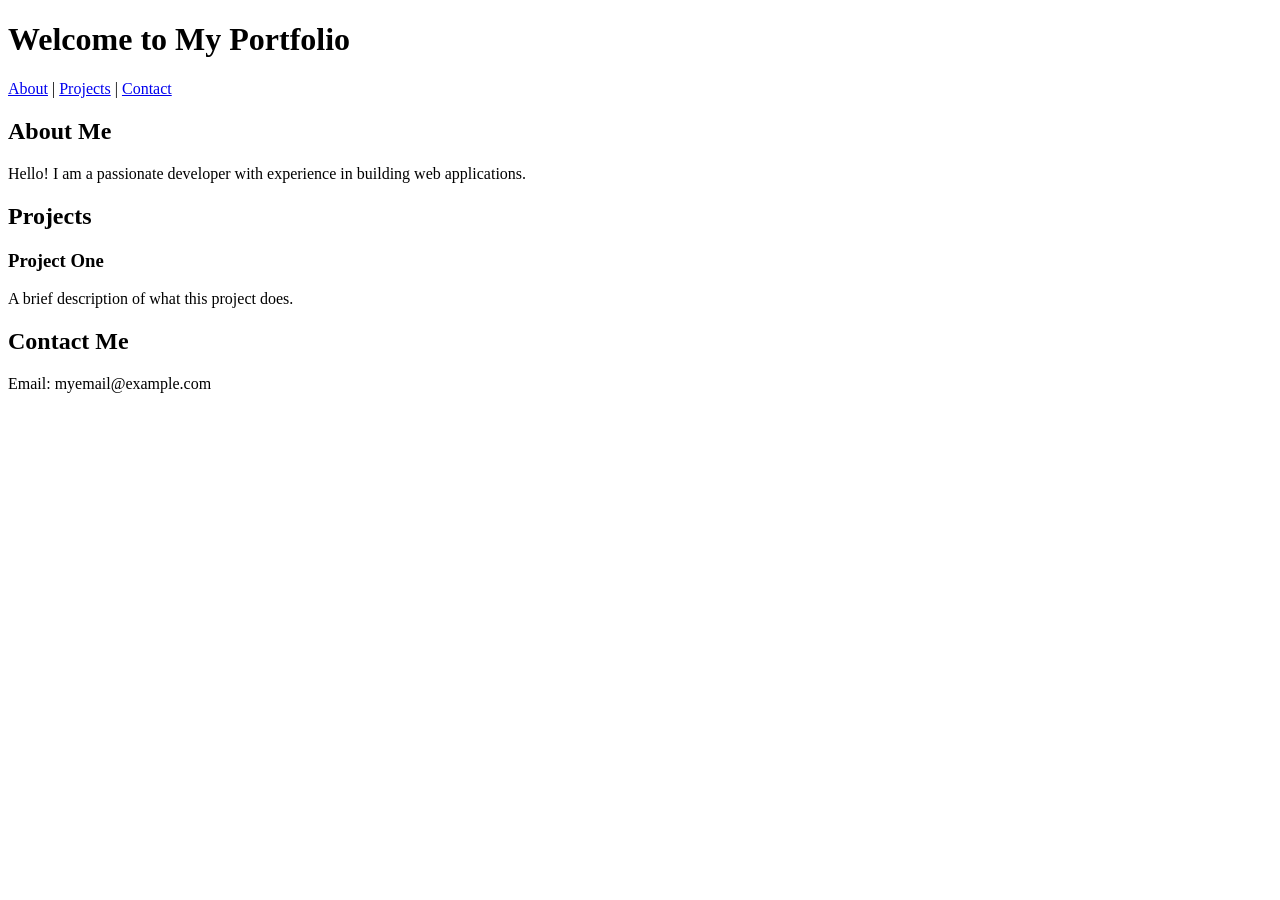
==== index.html @ 93ebd018 "added index.html" ====
<!DOCTYPE html>
<html lang="en">
<head>
    <meta charset="UTF-8">
    <meta name="viewport" content="width=device-width, initial-scale=1.0">
    <title>My Portfolio</title>
    <link rel="stylesheet" href="style.css">
</head>
<body>
    <header>
        <h1>Welcome to My Portfolio</h1>
        <nav>
            <a href="#about">About</a> | <a href="#projects">Projects</a> | <a href="#contact">Contact</a>
        </nav>
    </header>

    <section id="about">
        <h2>About Me</h2>
        <p>Hello! I am a passionate developer with experience in building web applications.</p>
    </section>

    <section id="projects">
        <h2>Projects</h2>
        <div class="project-card">
            <h3>Project One</h3>
            <p>A brief description of what this project does.</p>
        </div>
    </section>

    <footer id="contact">
        <h2>Contact Me</h2>
        <p>Email: myemail@example.com</p>
    </footer>
</body>
</html>
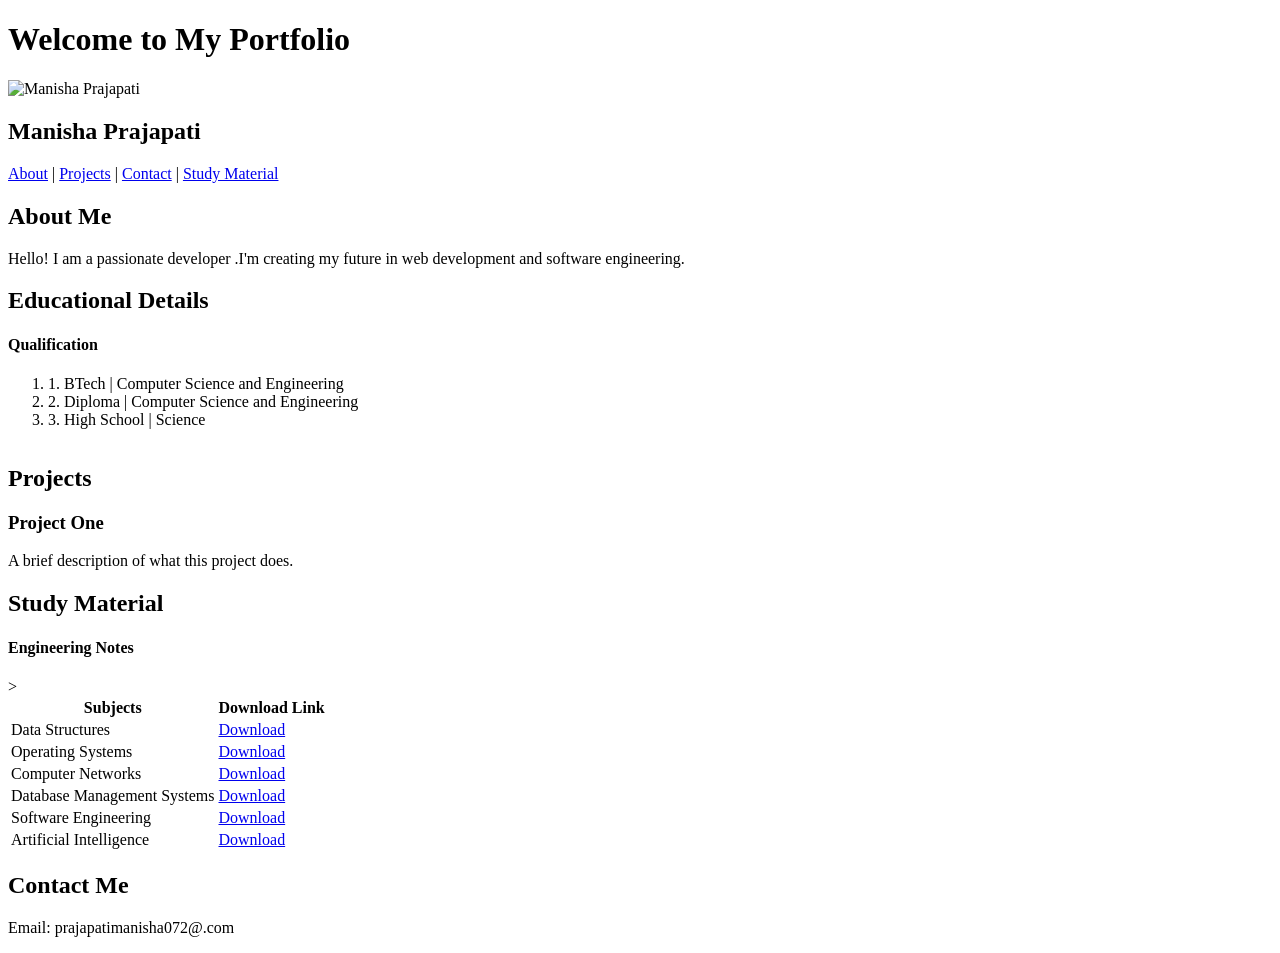
==== commit 0079cb51: "added  index.html" ====
--- a/index.html
+++ b/index.html
@@ -9,14 +9,31 @@
 <body>
     <header>
         <h1>Welcome to My Portfolio</h1>
-        <nav>
-            <a href="#about">About</a> | <a href="#projects">Projects</a> | <a href="#contact">Contact</a>
-        </nav>
+        <img src="img.jpg" alt="Manisha Prajapati" style="width:100px;height:auto;">
+       <h2>Manisha Prajapati</h2> 
+
+
     </header>
 
+    <section id="Educational Details">
+            <a href="#about">About</a> | <a href="#projects">Projects</a> | <a href="#contact">Contact</a> | <a href="#Studymaterial">Study Material</a>
+    
+    </section>
     <section id="about">
         <h2>About Me</h2>
-        <p>Hello! I am a passionate developer with experience in building web applications.</p>
+        <p>Hello! I am a passionate developer .I'm creating my future in web development and software engineering.</p>
+    </section>
+    <section id="Educational Details">
+        <h2>Educational Details</h2>
+        <h4> Qualification </h4>
+        <table>
+            <ol>
+    
+                <li>1. BTech | Computer Science and Engineering</li>
+                <li>2. Diploma | Computer Science and Engineering</li>
+                <li>3. High School | Science</li>               
+            </ol>
+        </table>
     </section>
 
     <section id="projects">
@@ -27,9 +44,45 @@
         </div>
     </section>
 
+    <section id="studymaterial">
+        <h2>Study Material</h2>
+        <h4>Engineering Notes</h4>
+        <table>
+            <tr>
+               <th>Subjects</th> 
+               <th>Download Link</th>
+            </tr>>
+            <tr>
+                <td>Data Structures</td>
+                <td><a href="notes/datastructures.pdf" download>Download</a></td>
+            </tr>
+            <tr>
+                <td>Operating Systems</td>
+                <td><a href="notes/operatingsystems.pdf" download>Download</a></td> 
+            </tr>
+            <tr>    
+                <td>Computer Networks</td>
+                <td><a href="notes/computernetworks.pdf" download>Download</a></td>
+            </tr>           
+            <tr>    
+                <td>Database Management Systems</td>
+                <td><a href="notes/dbms.pdf" download>Download</a></td>
+            </tr>
+                <tr>    
+                    <td>Software Engineering</td>
+                    <td><a href="notes/softwareengineering.pdf" download>Download</a></td>  
+                </tr>
+                <tr>
+                    <td>Artificial Intelligence</td>
+                    <td><a href="notes/ai.pdf" download>Download</a></td>
+                </tr>
+
+        </table>
+    </section>
+
     <footer id="contact">
         <h2>Contact Me</h2>
-        <p>Email: myemail@example.com</p>
+        <p>Email: prajapatimanisha072@.com</p>
     </footer>
 </body>
 </html>
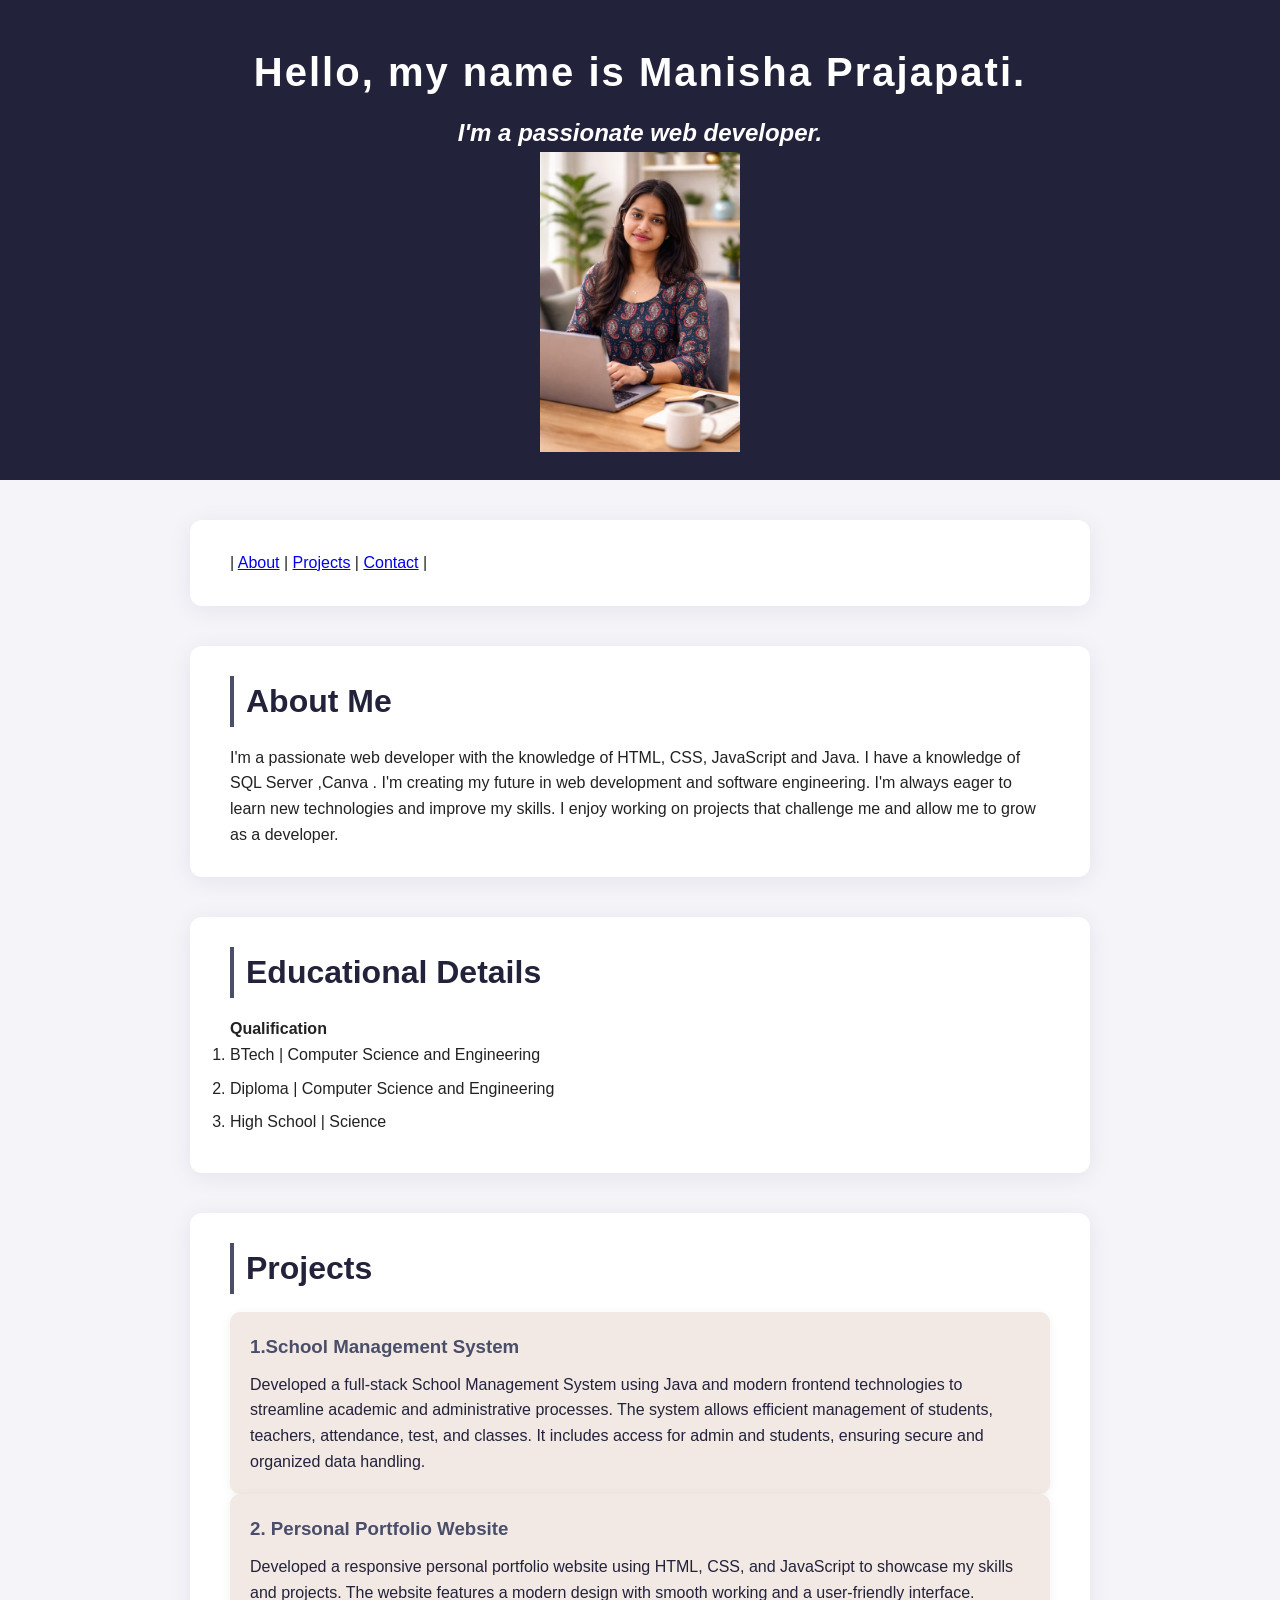
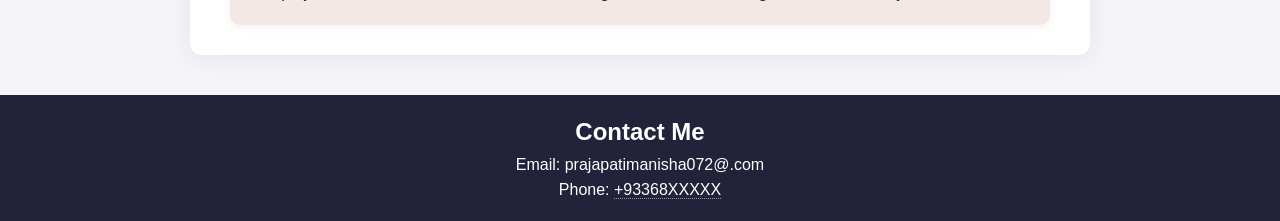
==== commit c5829089: "This is my portfolio site." ====
--- a/index.html
+++ b/index.html
@@ -8,20 +8,56 @@
 </head>
 <body>
     <header>
-        <h1>Welcome to My Portfolio</h1>
-        <img src="img.jpg" alt="Manisha Prajapati" style="width:100px;height:auto;">
-       <h2>Manisha Prajapati</h2> 
+        <h1>Hello, my name is Manisha Prajapati.</h1>
+    
+      <i> <h2>I'm a passionate web developer.</h2> </i>
+
+      <img id="portfolioImage" 
+     src="MS.jpg" 
+     alt="Portfolio Photo" 
+     style="cursor: pointer; width: 200px;" 
+     onclick="switchToLogo()">
+
+<script>
+function switchToLogo() {
+  // Finds the image element by its ID
+  var img = document.getElementById("portfolioImage");
+  
+  // Changes the source to your website's logo
+  img.src = "img.jpg";
+  
+  // Optional: Change the alt text for better accessibility
+  img.alt = "Website Logo";
+}
+document.addEventListener('DOMContentLoaded', () => {
+  const phoneNumberSpan = document.getElementById('phoneNumber');
+  let isNumberHidden = true; // Track the visibility state
+
+  phoneNumberSpan.addEventListener('click', function() {
+    if (isNumberHidden) {
+      const fullNumber = this.getAttribute('data-full-number');
+      this.textContent = fullNumber; // Show the full number
+      this.classList.remove('phone-hidden'); // Change cursor/styling
+      isNumberHidden = false; // Update the state
+      
+      // Optional: make the number a clickable tel link after revealing
+      // You can wrap the number in an <a> tag here if needed.
+    }
+  });
+});
+</script>
 
 
     </header>
 
     <section id="Educational Details">
-            <a href="#about">About</a> | <a href="#projects">Projects</a> | <a href="#contact">Contact</a> | <a href="#Studymaterial">Study Material</a>
+           | <a href="#about">About</a> | <a href="#projects">Projects</a> | <a href="#contact">Contact</a> |
     
     </section>
     <section id="about">
         <h2>About Me</h2>
-        <p>Hello! I am a passionate developer .I'm creating my future in web development and software engineering.</p>
+        <p>I'm a passionate web developer with the knowledge of HTML, CSS, JavaScript and Java. I have a knowledge of SQL Server ,Canva .  I'm creating my future in web development and software engineering.
+            I'm always eager to learn new technologies and improve my skills. I enjoy working on projects that challenge me and allow me to grow as a developer.</p>
     </section>
     <section id="Educational Details">
         <h2>Educational Details</h2>
@@ -29,9 +65,9 @@
         <table>
             <ol>
     
-                <li>1. BTech | Computer Science and Engineering</li>
-                <li>2. Diploma | Computer Science and Engineering</li>
-                <li>3. High School | Science</li>               
+                <li> BTech       | Computer Science and Engineering</li>
+                <li> Diploma     | Computer Science and Engineering</li>
+                <li> High School | Science</li>               
             </ol>
         </table>
     </section>
@@ -39,50 +75,26 @@
     <section id="projects">
         <h2>Projects</h2>
         <div class="project-card">
-            <h3>Project One</h3>
-            <p>A brief description of what this project does.</p>
+            <h3>1.School Management System</h3>
+            <p>Developed a full-stack School Management System using Java and modern frontend technologies to streamline academic and administrative processes. The system allows efficient management of students, teachers, attendance, test, and classes. It includes access for admin and students, ensuring secure and organized data handling. 
+            </p>
+        </div>
+        <div class="project-card">
+            <h3>2. Personal Portfolio Website</h3>
+            <p>Developed a responsive personal portfolio website using HTML, CSS, and JavaScript to showcase my skills and projects. The website features a modern design with smooth working and a user-friendly interface.
+            </p>
         </div>
     </section>
 
-    <section id="studymaterial">
-        <h2>Study Material</h2>
-        <h4>Engineering Notes</h4>
-        <table>
-            <tr>
-               <th>Subjects</th> 
-               <th>Download Link</th>
-            </tr>>
-            <tr>
-                <td>Data Structures</td>
-                <td><a href="notes/datastructures.pdf" download>Download</a></td>
-            </tr>
-            <tr>
-                <td>Operating Systems</td>
-                <td><a href="notes/operatingsystems.pdf" download>Download</a></td> 
-            </tr>
-            <tr>    
-                <td>Computer Networks</td>
-                <td><a href="notes/computernetworks.pdf" download>Download</a></td>
-            </tr>           
-            <tr>    
-                <td>Database Management Systems</td>
-                <td><a href="notes/dbms.pdf" download>Download</a></td>
-            </tr>
-                <tr>    
-                    <td>Software Engineering</td>
-                    <td><a href="notes/softwareengineering.pdf" download>Download</a></td>  
-                </tr>
-                <tr>
-                    <td>Artificial Intelligence</td>
-                    <td><a href="notes/ai.pdf" download>Download</a></td>
-                </tr>
-
-        </table>
-    </section>
 
     <footer id="contact">
-        <h2>Contact Me</h2>
-        <p>Email: prajapatimanisha072@.com</p>
+        <h2>Contact Me </h2>
+        <p>Email: prajapatimanisha072@.com<br>
+  Phone:
+  <span id="phoneNumber" data-full-number="+9336844329" class="phone-hidden">
+    +93368XXXXX
+  </span>
+</p>
     </footer>
 </body>
 </html>
--- a/style.css
+++ b/style.css
@@ -0,0 +1,173 @@
+/* Reset some default styles */
+* {
+    margin: 0;
+    padding: 0;
+    box-sizing: border-box;
+}
+
+body {
+    font-family: 'Segoe UI', Arial, sans-serif;
+    background: #f4f4f9;
+    color: #222;
+    line-height: 1.6;
+}
+
+/* Header styles */
+header {
+    background: #22223b;
+    color: #fff;
+    padding: 40px 0 20px 0;
+    text-align: center;
+}
+
+header h1 {
+    font-size: 2.5rem;
+    letter-spacing: 2px;
+    margin-bottom: 10px;
+}
+
+header p {
+    font-size: 1.2rem;
+    color: #c9ada7;
+}
+
+/* Navigation styles */
+nav {
+    margin: 20px 0;
+    text-align: center;
+}
+
+nav a {
+    color: #4a4e69;
+    text-decoration: none;
+    margin: 0 15px;
+    font-weight: 500;
+    transition: color 0.2s;
+}
+
+nav a:hover {
+    color: #9a8c98;
+}
+
+/* Section styles */
+section {
+    max-width: 900px;
+    margin: 40px auto;
+    background: #fff;
+    padding: 30px 40px;
+    border-radius: 12px;
+    box-shadow: 0 4px 24px rgba(34, 34, 59, 0.07);
+}
+
+section h2 {
+    color: #22223b;
+    margin-bottom: 18px;
+    font-size: 2rem;
+    border-left: 4px solid #4a4e69;
+    padding-left: 12px;
+}
+
+section ul {
+    list-style: disc inside;
+    margin-left: 20px;
+}
+
+section li {
+    margin-bottom: 8px;
+}
+
+/* Project cards */
+.projects {
+    display: flex;
+    flex-wrap: wrap;
+    gap: 24px;
+    justify-content: center;
+}
+
+.project-card {
+    background: #f2e9e4;
+    border-radius: 10px;
+    box-shadow: 0 2px 8px rgba(74, 78, 105, 0.08);
+    padding: 20px;
+   
+    transition: transform 0.2s;
+}
+
+.project-card:hover {
+    transform: translateY(-6px) scale(1.03);
+    box-shadow: 0 8px 24px rgba(74, 78, 105, 0.15);
+}
+
+.project-card h3 {
+    color: #4a4e69;
+    margin-bottom: 10px;
+}
+
+.project-card p {
+    color: #22223b;
+    font-size: 1rem;
+}
+
+/* Contact form */
+.contact-form {
+    display: flex;
+    flex-direction: column;
+    gap: 14px;
+    max-width: 400px;
+    margin: 0 auto;
+}
+
+.contact-form input,
+.contact-form textarea {
+    padding: 10px;
+    border: 1px solid #c9ada7;
+    border-radius: 6px;
+    font-size: 1rem;
+}
+
+.contact-form button {
+    background: #4a4e69;
+    color: #fff;
+    border: none;
+    padding: 12px;
+    border-radius: 6px;
+    font-size: 1rem;
+    cursor: pointer;
+    transition: background 0.2s;
+}
+
+.contact-form button:hover {
+    background: #22223b;
+}
+
+.studymaterials {
+    display: flex;
+    flex-direction: column;
+    gap: 12px;
+    
+}
+.phone-hidden {
+  cursor: pointer; /* Indicates the number is clickable */
+  border-bottom: 1px dotted #999; /* Optional: adds a dotted underline */
+}
+
+/* Footer */
+footer {
+    text-align: center;
+    padding: 18px 0;
+    background: #22223b;
+    color: #fff;
+    margin-top: 40px;
+    font-size: 1rem;
+}
+
+/* Responsive */
+@media (max-width: 700px) {
+    section {
+        padding: 18px 8px;
+    }
+    .projects {
+        flex-direction: column;
+        align-items: center;
+    }
+}
